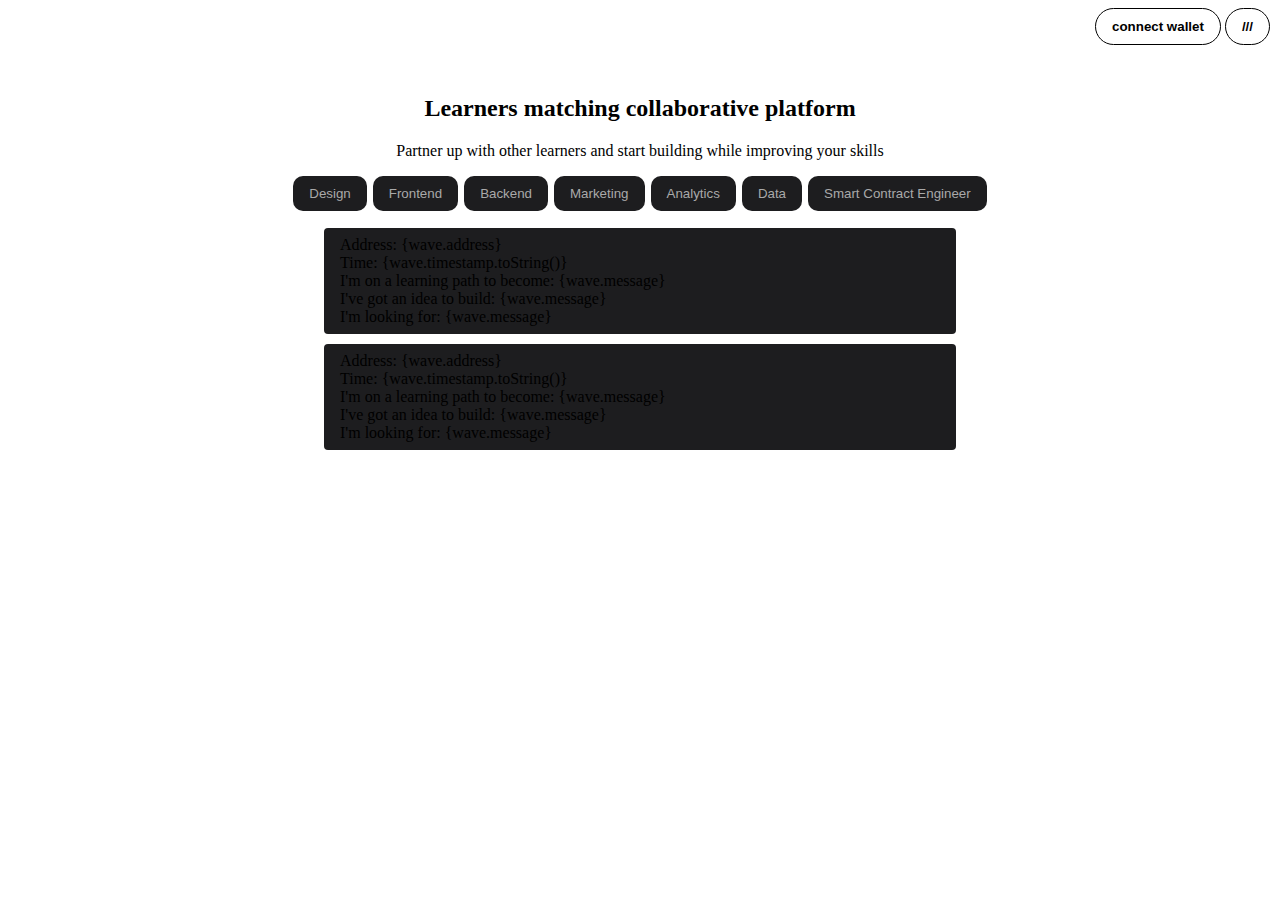
==== index.html @ e0224cb4 "Add files via upload" ====
<!DOCTYPE html>
<html lang="en">
<html>
    <head>
        <title>el socio</title>
        <meta name="theme-color" content="#000000" />
        <meta name="color-scheme" content="dark light">
        <link rel="stylesheet" href="styles.css">
    </head>
    <body>
        <div class="nav-wrapper">
            <button class="btn-wallet">connect wallet</button>
            <a href="proposal.html"><button class="btn-add">///</button></a>
        </div>
        <div class="main">
            <h2>Learners matching collaborative platform</h2>
            <p>Partner up with other learners and start building while improving your skills</p>
                <button class="bttns-search">Design</button>
                <button class="bttns-search">Frontend</button>
                <button class="bttns-search">Backend</button>
                <button class="bttns-search">Marketing</button>
                <button class="bttns-search">Analytics</button>
                <button class="bttns-search">Data</button>
                <button class="bttns-search">Smart Contract Engineer</button>
            <div class="container-wrapper">
                <div class="container">
                    <div>Address: {wave.address}</div>
                    <div>Time: {wave.timestamp.toString()}</div>
                    <div>I'm on a learning path to become: {wave.message}</div>
                    <div>I've got an idea to build: {wave.message}</div>
                    <div>I'm looking for: {wave.message}</div>
                </div>
            </div>
            <div class="container-wrapper">
                <div class="container">
                    <div>Address: {wave.address}</div>
                    <div>Time: {wave.timestamp.toString()}</div>
                    <div>I'm on a learning path to become: {wave.message}</div>
                    <div>I've got an idea to build: {wave.message}</div>
                    <div>I'm looking for: {wave.message}</div>
                </div>
            </div>
        </div>
    </body>
</html>
---- styles.css ----
.main {
    justify-content: center;
    width: 100%;
    margin-top: 50px;
    margin-bottom: 20px;
    text-align: center;
}

.header {
    font-size: 32px;
    padding-bottom: 25px;
}

.input-center {
    text-align: center;
}

.input-none {
    flex-direction: column;
    width: 600px;
    background: transparent;
    border: 2px solid white;
    padding: 10px 16px;
    min-height: 35px;
    border-radius: 10px;
    margin-top: 10px;
}

.button {
    background: white;
    color: black;
    margin-top: 20px;
    border: 1px solid black;
    padding: 10px 16px;
    font-weight: bold;
    cursor: pointer;
    border-radius: 20px;
    align-self: center
}

.nav-wrapper {
    display: flex;
    justify-content: right;
}

.btn-wallet {
    background: white;
    color: black;
    margin-top: 0px;
    margin-left: 2px;
    margin-right: 2px;
    border: 1px solid black;
    padding: 10px 16px;
    font-weight: bold;
    cursor: pointer;
    border-radius: 20px;
    align-self: center
}

.btn-add {
    background: white;
    color: black;
    margin-top: 0px;
    margin-left: 2px;
    margin-right: 2px;
    border: 1px solid black;
    padding: 10px 16px;
    font-weight: bold;
    cursor: pointer;
    border-radius: 20px;
    align-self: center
}

.menu-img {
    width: 5%;
    display: block;
    margin: 100px auto 20px;
    min-width: 272px;
}

.bttns-search {
    background: #1d1d1f;
    color: darkgray;
    margin-top: 0px;
    margin-left: 1px;
    margin-right: 1px;
    margin-bottom: 7px;
    border: 0px solid #1d1d1f;
    padding: 10px 16px;
    font-weight: lighter;
    cursor: pointer;
    border-radius: 10px;
}

.container-wrapper {
    display: flex;
    justify-content: center;
}

.container {
    background: #1d1d1f;
    width: 600px;
    margin-top: 10px;
    border: none;
    padding-top: 8px;
    padding-bottom: 8px;
    padding-left: 16px;
    padding-right: 16px;
    font-weight: lighter;
    cursor: pointer;
    border-radius: 4px;
    text-align: left;
}
/*
input {
    box-sizing: border-box;
    display: block;
    border-radius: 24px;
    border: 1px solid rgb(223, 225, 229);
    height: 44px;
    margin: 0 auto 29px;
    max-width: 564px;
    width: 90%;
    padding-left: 30px;
    font-size: 16px;
}

button {
    box-sizing: border-box;
    margin-top: 0;
    padding: 0 16px;
    font-size: 14px;
    height: 36px;
    background-color: #f8f9fa;
    border: 1px solid #f8f9fa;
    cursor: pointer;
}

button:first-of-type {
    margin-right: 8px;
    margin-left: calc(50% - 131.5px);
}

button::hover {
    cursor: pointer;   
}
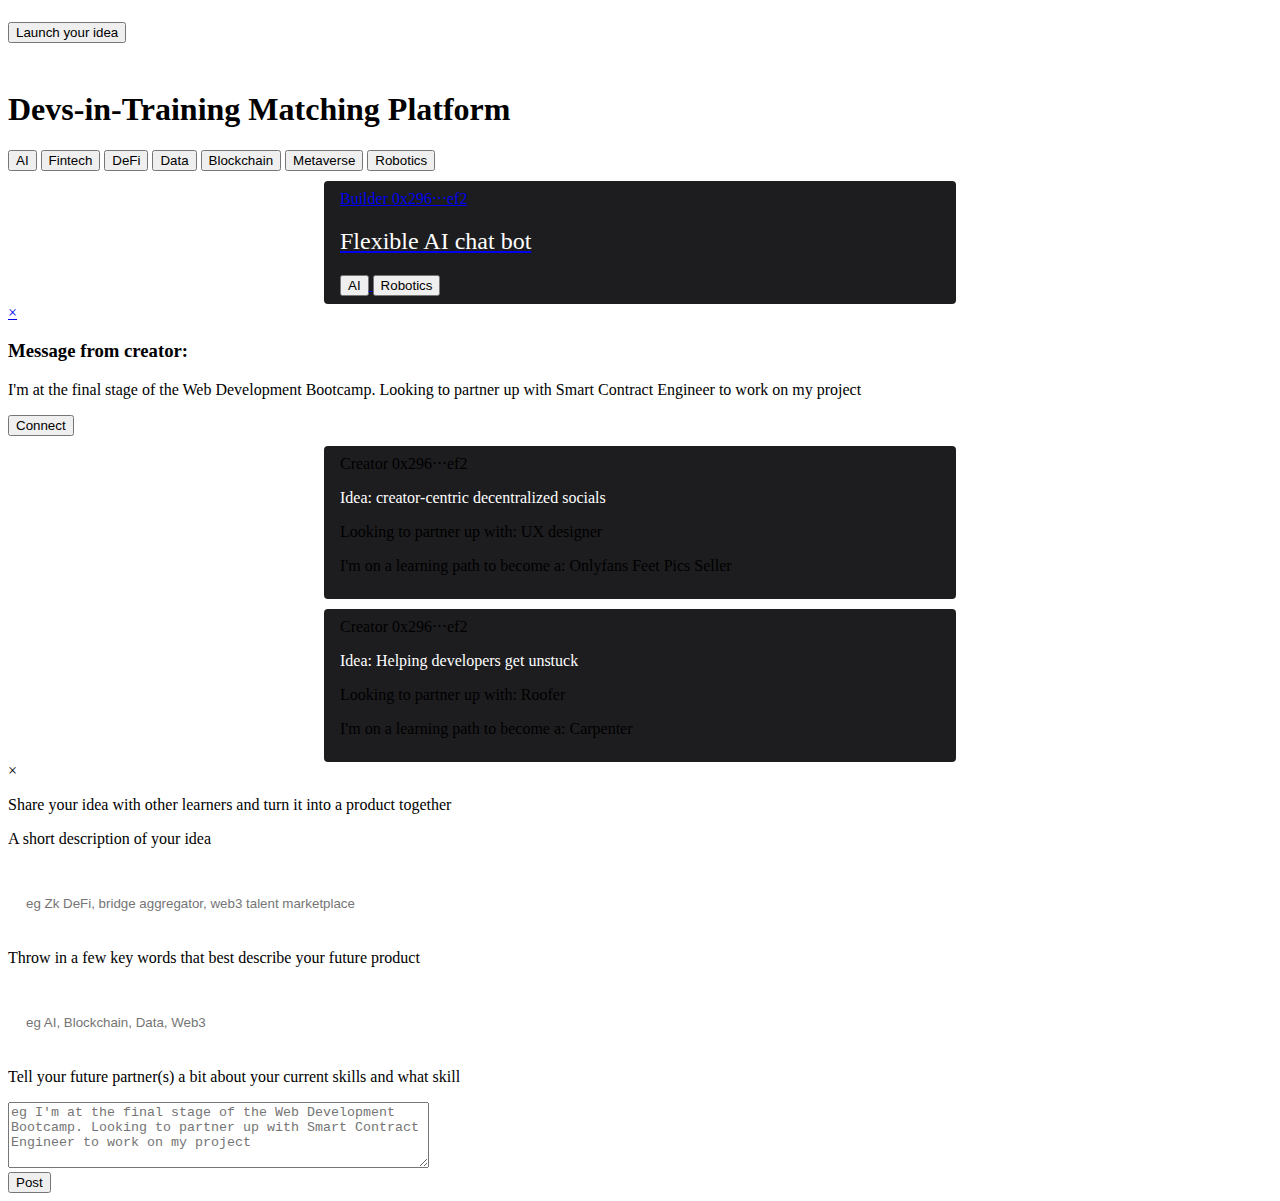
==== commit 54a33a19: "Update index.html" ====
--- a/index.html
+++ b/index.html
@@ -1,45 +1,146 @@
 <!DOCTYPE html>
 <html lang="en">
-<html>
     <head>
-        <title>el socio</title>
+        <meta charset="UTF-8">
+        <meta name="viewport" content="width=device-width, initial-scale=1">
+        <title>el socio - A learners matching collaborative platform</title>
+        <link rel="stylesheet" href="styles.css">
+        <script src="app.js" defer></script>
+        <link rel="icon" type="image/x-icon" href="favicon.png">
+        <!--
+        dark theme
         <meta name="theme-color" content="#000000" />
         <meta name="color-scheme" content="dark light">
-        <link rel="stylesheet" href="styles.css">
+        -->
     </head>
+
     <body>
-        <div class="nav-wrapper">
-            <button class="btn-wallet">connect wallet</button>
-            <a href="proposal.html"><button class="btn-add">///</button></a>
+        <div class="header">
+            <a href="index.html" class="logo"></a>
+            <div class="header-right">
+                <!--
+                <a href="launch.html"><button class="bttn-launch">Launch</button></a>
+                -->
+                <!-- Trigger/Open The Modal -->
+                <button id="button-launch">Launch your idea</button>
+            </div>
         </div>
-        <div class="main">
-            <h2>Learners matching collaborative platform</h2>
-            <p>Partner up with other learners and start building while improving your skills</p>
-                <button class="bttns-search">Design</button>
-                <button class="bttns-search">Frontend</button>
-                <button class="bttns-search">Backend</button>
-                <button class="bttns-search">Marketing</button>
-                <button class="bttns-search">Analytics</button>
-                <button class="bttns-search">Data</button>
-                <button class="bttns-search">Smart Contract Engineer</button>
-            <div class="container-wrapper">
-                <div class="container">
-                    <div>Address: {wave.address}</div>
-                    <div>Time: {wave.timestamp.toString()}</div>
-                    <div>I'm on a learning path to become: {wave.message}</div>
-                    <div>I've got an idea to build: {wave.message}</div>
-                    <div>I'm looking for: {wave.message}</div>
+
+        <!--
+            <div class="nav-wrapper">
+                <a href="launch.html"><button class="btn-launch">Launch</button></a>
+                <button class="btn-wallet">Connect wallet</button>
+            </div>
+            <div class="main">-->
+
+        <h1>Devs-in-Training Matching Platform</h1>
+
+        <span id="text1"></span>
+        <span id="text2"></span>
+
+        <button class="filter">AI</button>
+        <button class="filter">Fintech</button>
+        <button class="filter">DeFi</button>
+        <button class="filter">Data</button>
+        <button class="filter">Blockchain</button>
+        <button class="filter">Metaverse</button>
+        <button class="filter">Robotics</button>
+
+        <div class="container-wrapper">
+            <a class="container" href="#modal1">
+                <div class="container-creator">Builder 0x296⋅⋅⋅ef2</div>
+                <h2 style="color:#FFFFFF; font-weight: bolder">Flexible AI chat bot</h2>
+                <button class="filter">AI</button>
+                <button class="filter">Robotics</button>
+            </a>
+
+        </div>
+        <!-- popup#1 - "Connect" -->
+        <div class="popup" id="modal1">
+            <a class="popup__overlay" href="#"></a>
+            <div class="popup__wrapper">
+                <a class="popup__close" href="#">&times;</a>
+                <h3>Message from creator:</h3>
+                <p>I'm at the final stage of the Web Development Bootcamp. Looking to partner up with Smart Contract Engineer to work on my project</p>
+                <button id="button-launch">Connect</button>
+            </div>
+        </div>
+
+        <div class="container-wrapper">
+            <div class="container">
+                <div class="container-creator">Creator 0x296⋅⋅⋅ef2</div>
+                <p style="color:#FFFFFF; font-weight: bolder">Idea: creator-centric decentralized socials</p>
+                <p>Looking to partner up with: UX designer</p>
+                <p>I'm on a learning path to become a: Onlyfans Feet Pics Seller</p>
+            </div>
+        </div>
+        <div class="container-wrapper">
+            <div class="container">
+                <div class="container-creator">Creator 0x296⋅⋅⋅ef2</div>
+                <p style="color:#FFFFFF; font-weight: bolder">Idea: Helping developers get unstuck</p>
+                <p>Looking to partner up with: Roofer</p>
+                <p>I'm on a learning path to become a: Carpenter</p>
+            </div>
+        </div>
+
+        <!-- Modal - "Launch button" -->
+        <div id="getModal" class="modal">
+            <!-- Modal content -->
+            <div class="modal-content">
+                <div class="modal-header">
+                    <span class="close">&times;</span>
+                    <p>Share your idea  with other learners and turn it into a product together</p>
                 </div>
-            </div>
-            <div class="container-wrapper">
-                <div class="container">
-                    <div>Address: {wave.address}</div>
-                    <div>Time: {wave.timestamp.toString()}</div>
-                    <div>I'm on a learning path to become: {wave.message}</div>
-                    <div>I've got an idea to build: {wave.message}</div>
-                    <div>I'm looking for: {wave.message}</div>
+                <div class="modal-body">
+                    
+                    <p>A short description of your idea</p>
+                    <input 
+                        class="input-none" 
+                        type="text" 
+                        placeholder="eg Zk DeFi, bridge aggregator, web3 talent marketplace"
+                        maxlength="60"
+                        required>
+                    
+                    <p>Throw in a few key words that best describe your future product</p>
+                    <input 
+                        class="input-none" 
+                        type="text" 
+                        placeholder="eg AI, Blockchain, Data, Web3"
+                        maxlength="80"
+                        required>
+                    
+                    <p>Tell your future partner(s) a bit about your current skills and what skill</p>
+                    <textarea 
+                        class="input-more" 
+                        rows="4" 
+                        cols="50"
+                        maxlength="150"
+                        required
+                        placeholder="eg I'm at the final stage of the Web Development Bootcamp. Looking to partner up with Smart Contract Engineer to work on my project"></textarea>
+                    
+                    <!--    
+                    
+                    <p>I'm looking to partner up with</p>
+                    <input class="input-none" type="text" placeholder="eg co-founder, dev, designer, technical writer">
+                    --> 
+                </div>
+                <div class="modal-footer">
+                    <button id="button-launch">Post</button>
+                    <!--<button>connect wallet</button>-->
                 </div>
             </div>
         </div>
+
+        <!-- popup#2
+        <a class="button" href="#modal2">Open modal 2</a>
+
+        <div class="popup" id="modal2">
+            <a class="popup__overlay" href="#"></a>
+            <div class="popup__wrapper">
+                <a class="popup__close" href="#">Close icon here</a>
+                <p>POPUP 2 : CONTENT HERE</p>
+            </div>
+        </div>
+         -->
     </body>
-</html>+</html>
